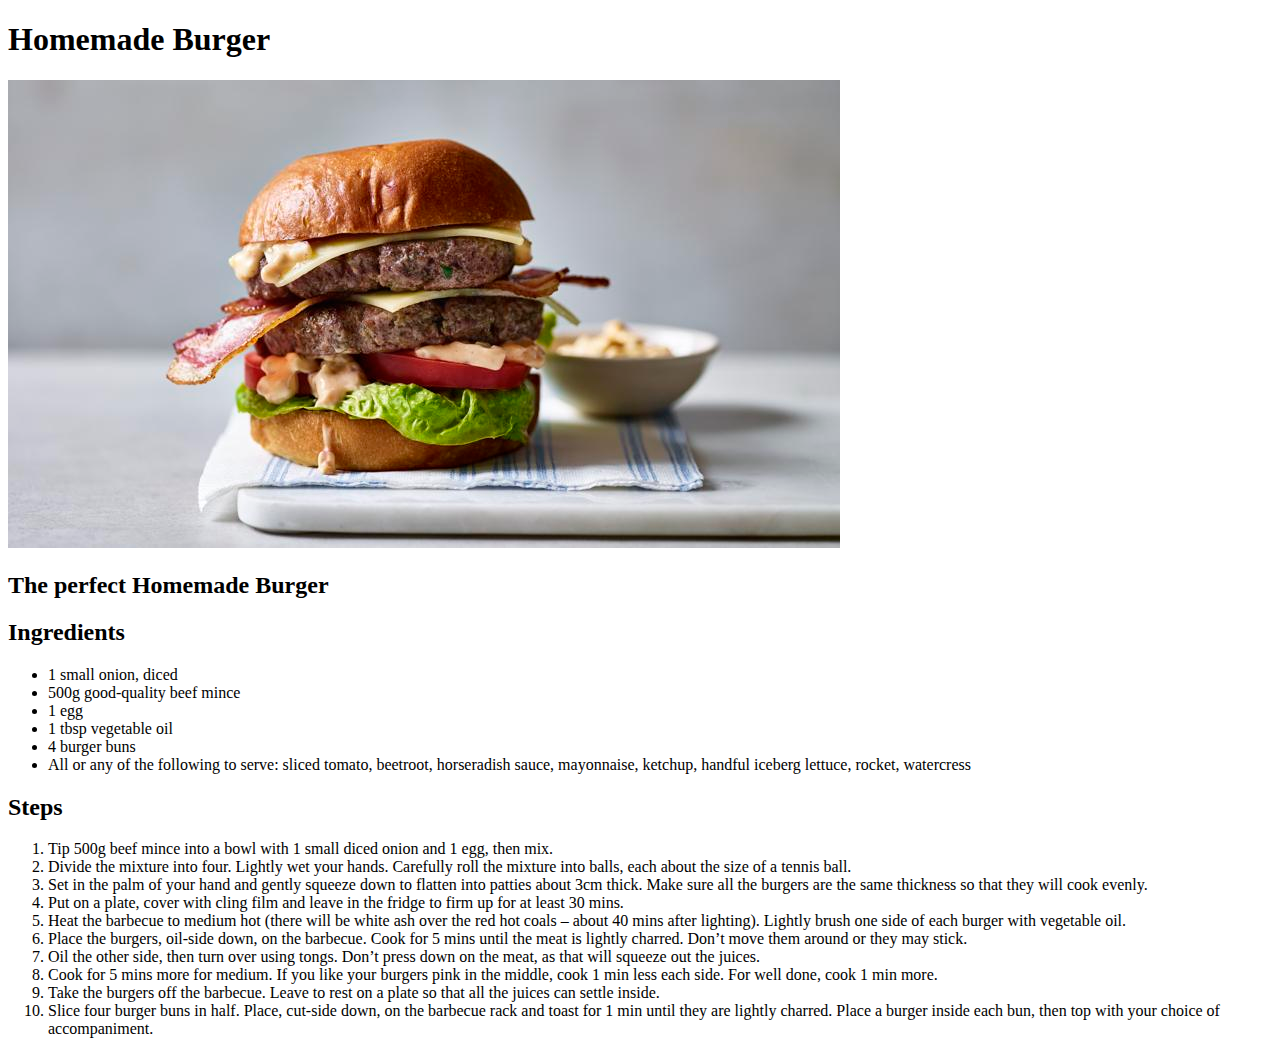
==== recipes/burger.html @ ea1d3970 "add 3 recipes, and udpated index.html" ====
<!DOCTYPE html>
<html lang="en">

<head>
    <meta charset="UTF-8">
    <meta http-equiv="X-UA-Compatible" content="IE=edge">
    <meta name="viewport" content="width=device-width, initial-scale=1.0">
    <title>Document</title>
</head>

<body>
    <h1>Homemade Burger</h1>
    <img src="../images/burger.jpg">
    <h2>The perfect Homemade Burger</h2>
    <h2>Ingredients</h2>
    <ul>
        <li>1 small onion, diced</li>
        <li>500g good-quality beef mince</li>
        <li>1 egg</li>
        <li>1 tbsp vegetable oil</li>
        <li>4 burger buns</li>
        <li>All or any of the following to serve: sliced tomato, beetroot, horseradish sauce, mayonnaise, ketchup,
            handful iceberg lettuce, rocket, watercress</li>
    </ul>
    <h2>Steps</h2>
    <ol>
        <li>Tip 500g beef mince into a bowl with 1 small diced onion and 1 egg, then mix.</li>
        <li>Divide the mixture into four. Lightly wet your hands. Carefully roll the mixture into balls, each about the
            size of a tennis ball.</li>
        <li>Set in the palm of your hand and gently squeeze down to flatten into patties about 3cm thick. Make sure all
            the burgers are the same thickness so that they will cook evenly.</li>
        <li>Put on a plate, cover with cling film and leave in the fridge to firm up for at least 30 mins.</li>
        <li>Heat the barbecue to medium hot (there will be white ash over the red hot coals – about 40 mins after
            lighting). Lightly brush one side of each burger with vegetable oil.</li>
        <li>Place the burgers, oil-side down, on the barbecue. Cook for 5 mins until the meat is lightly charred. Don’t
            move them around or they may stick.</li>
        <li>Oil the other side, then turn over using tongs. Don’t press down on the meat, as that will squeeze out the
            juices.</li>
        <li>Cook for 5 mins more for medium. If you like your burgers pink in the middle, cook 1 min less each side. For
            well done, cook 1 min more.</li>
        <li>Take the burgers off the barbecue. Leave to rest on a plate so that all the juices can settle inside.</li>
        <li>Slice four burger buns in half. Place, cut-side down, on the barbecue rack and toast for 1 min until they
            are lightly charred. Place a burger inside each bun, then top with your choice of accompaniment.</li>
    </ol>
</body>

</html>
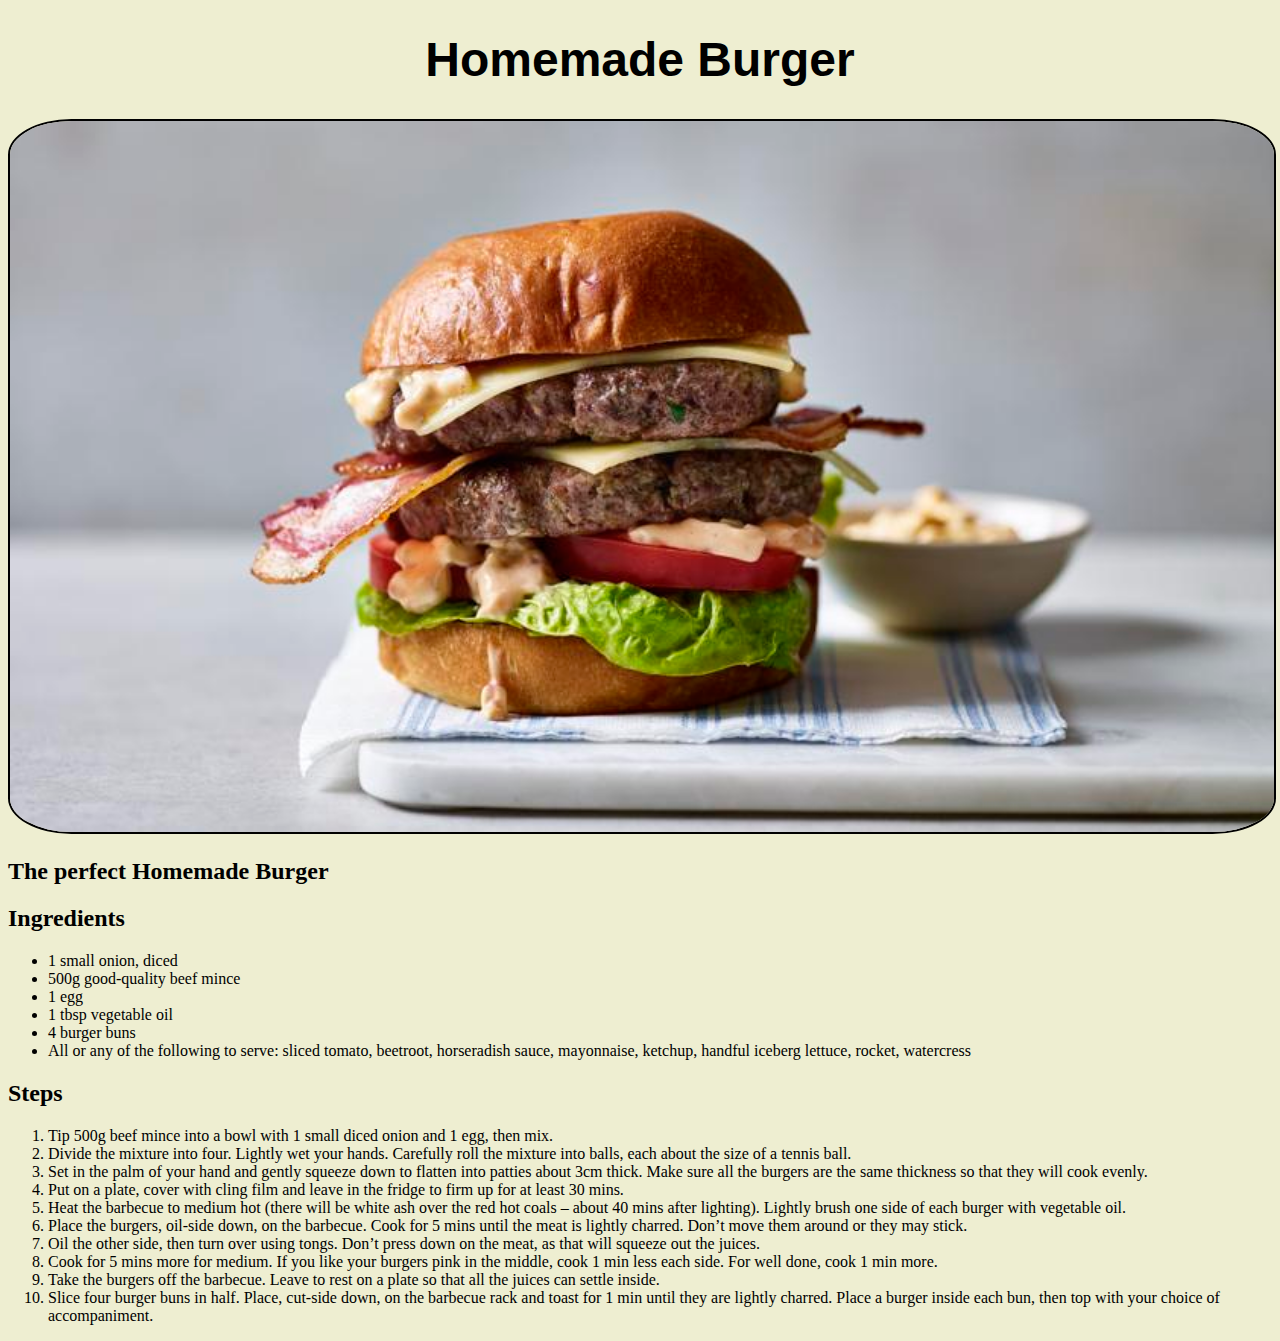
==== commit 881b6006: "add css styles" ====
--- a/recipes/burger.html
+++ b/recipes/burger.html
@@ -2,10 +2,11 @@
 <html lang="en">
 
 <head>
+    <link rel="stylesheet" type="text/css" href="../style/recipe.css">
     <meta charset="UTF-8">
     <meta http-equiv="X-UA-Compatible" content="IE=edge">
     <meta name="viewport" content="width=device-width, initial-scale=1.0">
-    <title>Document</title>
+    <title>Homemade Burger</title>
 </head>
 
 <body>
--- a/style/recipe.css
+++ b/style/recipe.css
@@ -0,0 +1,17 @@
+* {
+  background-color: #eeeed1;
+}
+
+img {
+  border-radius: 5%;
+  border: 2px solid black;
+  width: 100%;
+  height: auto;
+}
+
+h1 {
+  font-family: Impact, Haettenschweiler, "Arial Narrow Bold", sans-serif;
+  font-size: 3rem;
+  text-align: center;
+  font-weight: bolder;
+}
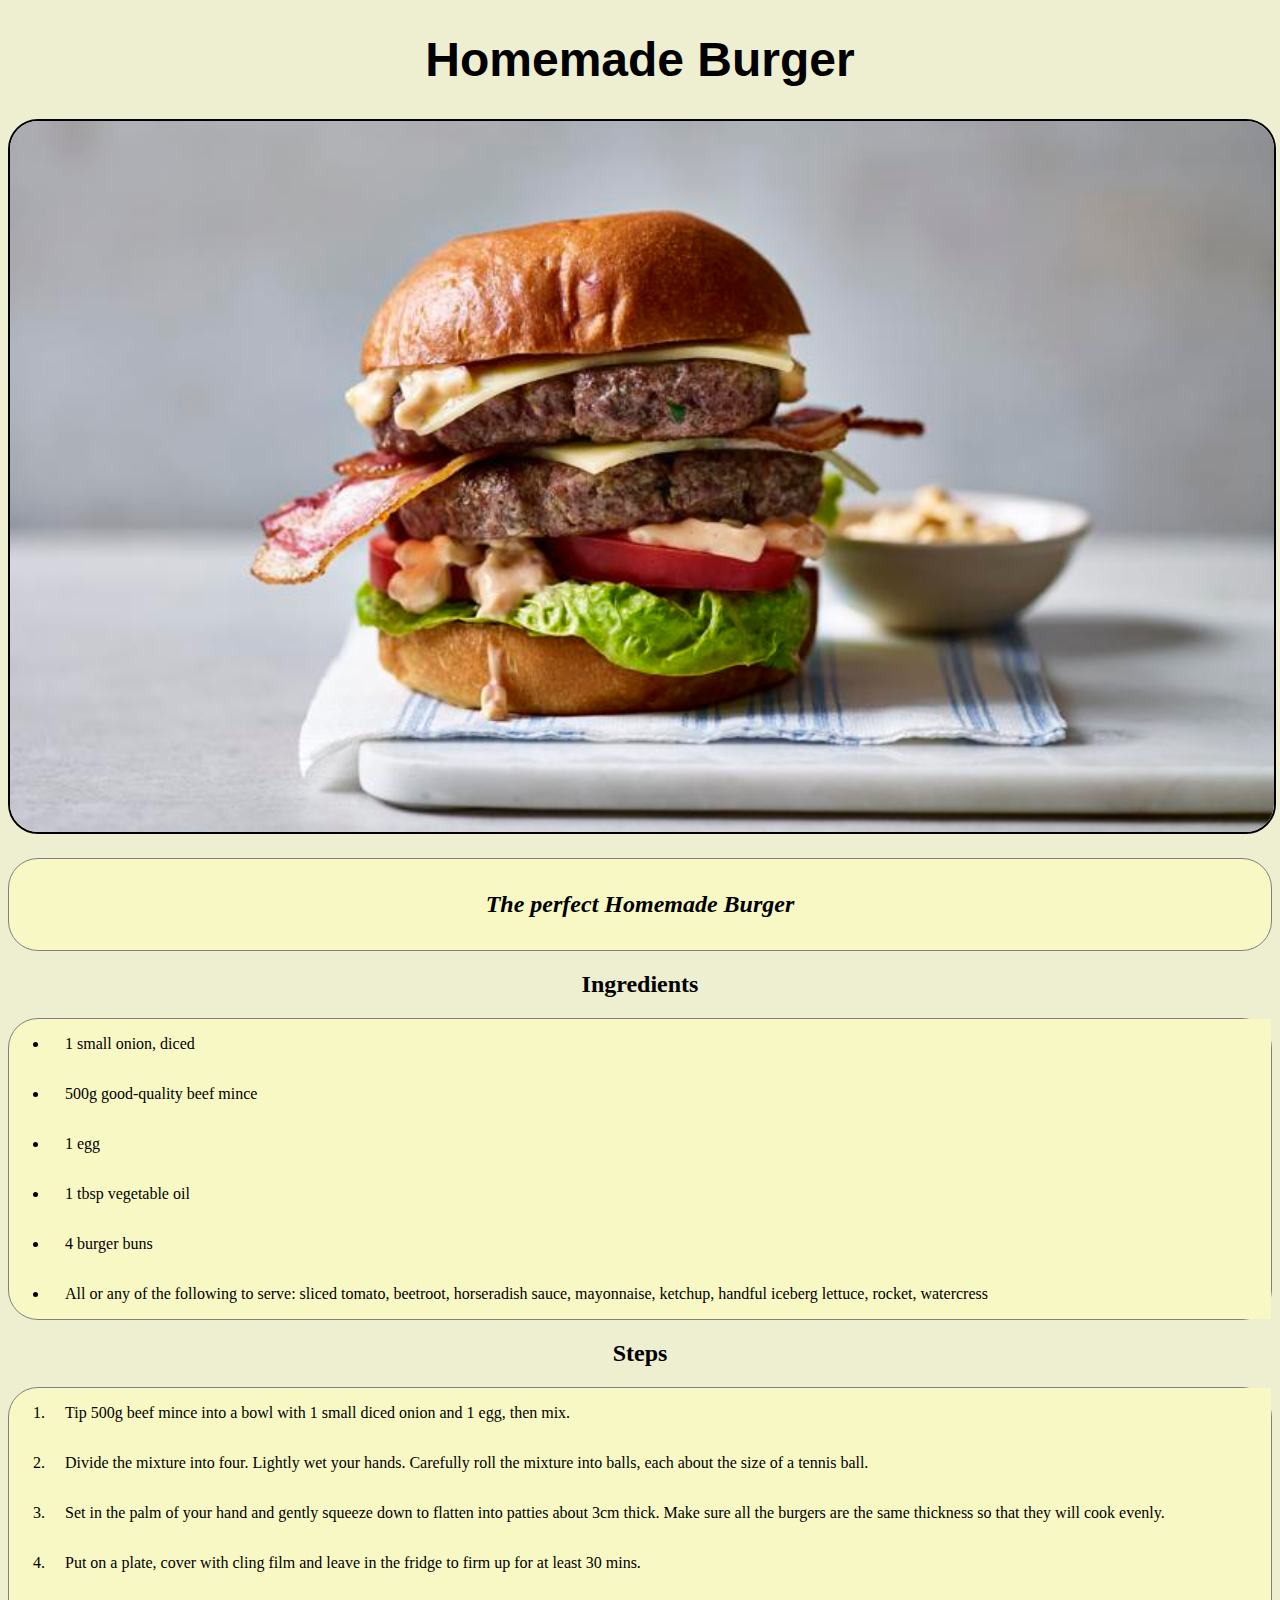
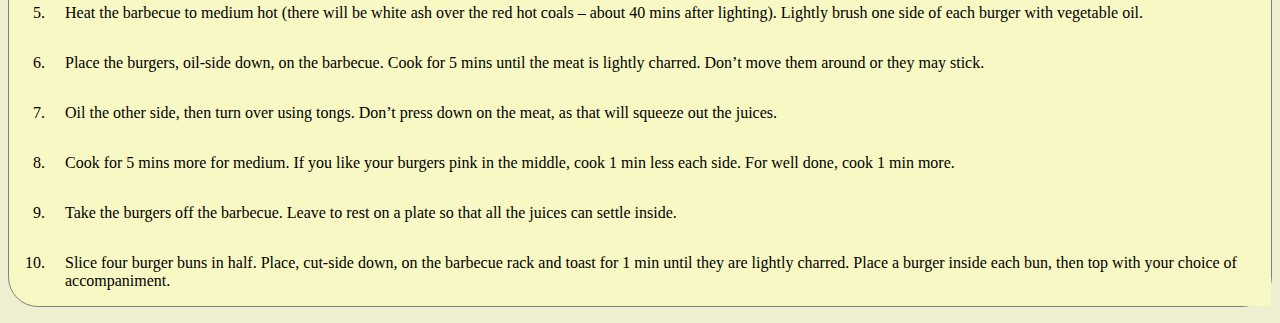
==== commit 715f6359: "add css styles" ====
--- a/recipes/burger.html
+++ b/recipes/burger.html
@@ -12,7 +12,7 @@
 <body>
     <h1>Homemade Burger</h1>
     <img src="../images/burger.jpg">
-    <h2>The perfect Homemade Burger</h2>
+    <h2 class="perfect">The perfect Homemade Burger</h2>
     <h2>Ingredients</h2>
     <ul>
         <li>1 small onion, diced</li>
--- a/style/recipe.css
+++ b/style/recipe.css
@@ -3,7 +3,7 @@
 }
 
 img {
-  border-radius: 5%;
+  border-radius: 30px;
   border: 2px solid black;
   width: 100%;
   height: auto;
@@ -15,3 +15,34 @@
   text-align: center;
   font-weight: bolder;
 }
+
+h2 {
+  text-align: center;
+}
+
+.perfect {
+  font-weight: bolder;
+  font-style: italic;
+  text-align: center;
+  padding: 2rem;
+  border: 1px solid gray;
+  background-color: hsl(60, 78%, 87%);
+  border-radius: 30px;
+  border-style: groove;
+}
+
+ul,
+ol {
+  border: 1px solid gray;
+  border-radius: 30px;
+  background-color: hsl(60, 78%, 87%);
+}
+
+li {
+  padding: 1rem;
+  background-color: hsl(60, 78%, 87%);
+}
+
+h3 {
+  background-color: hsl(60, 78%, 87%);
+}
